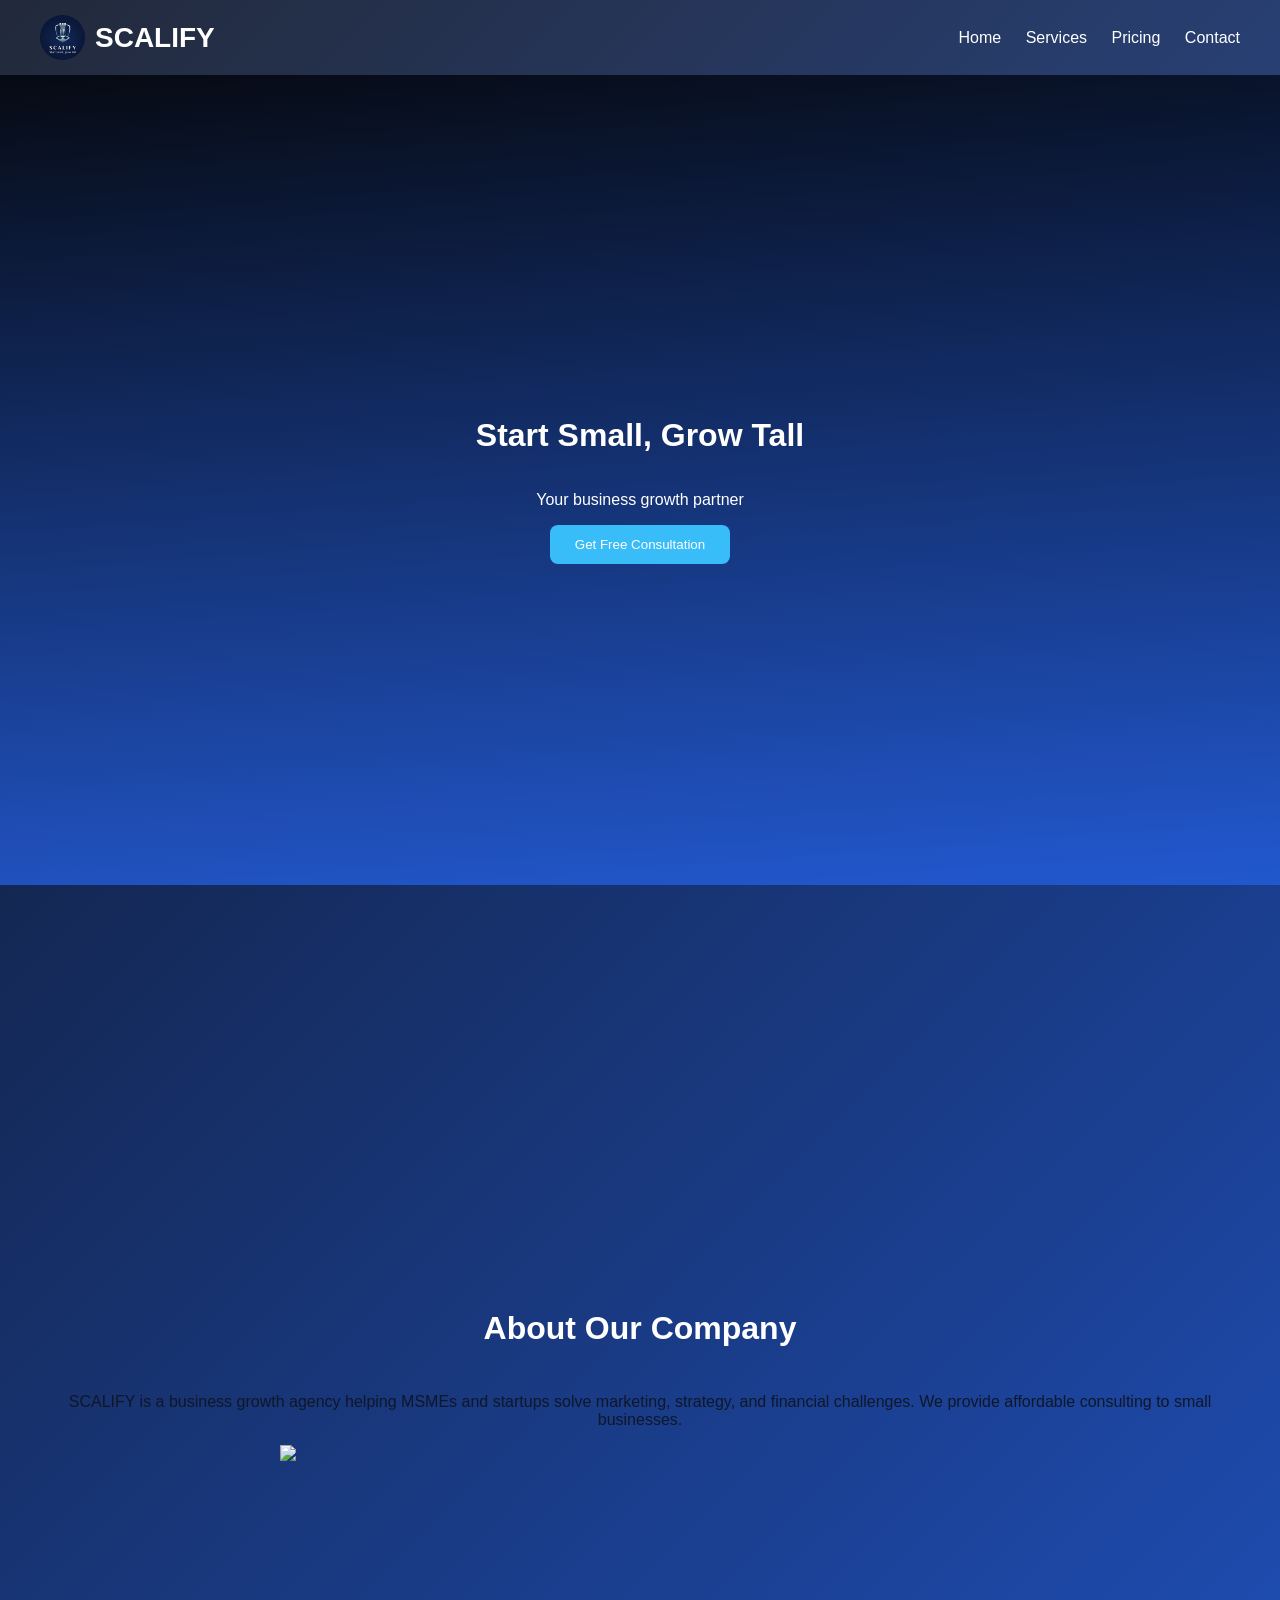
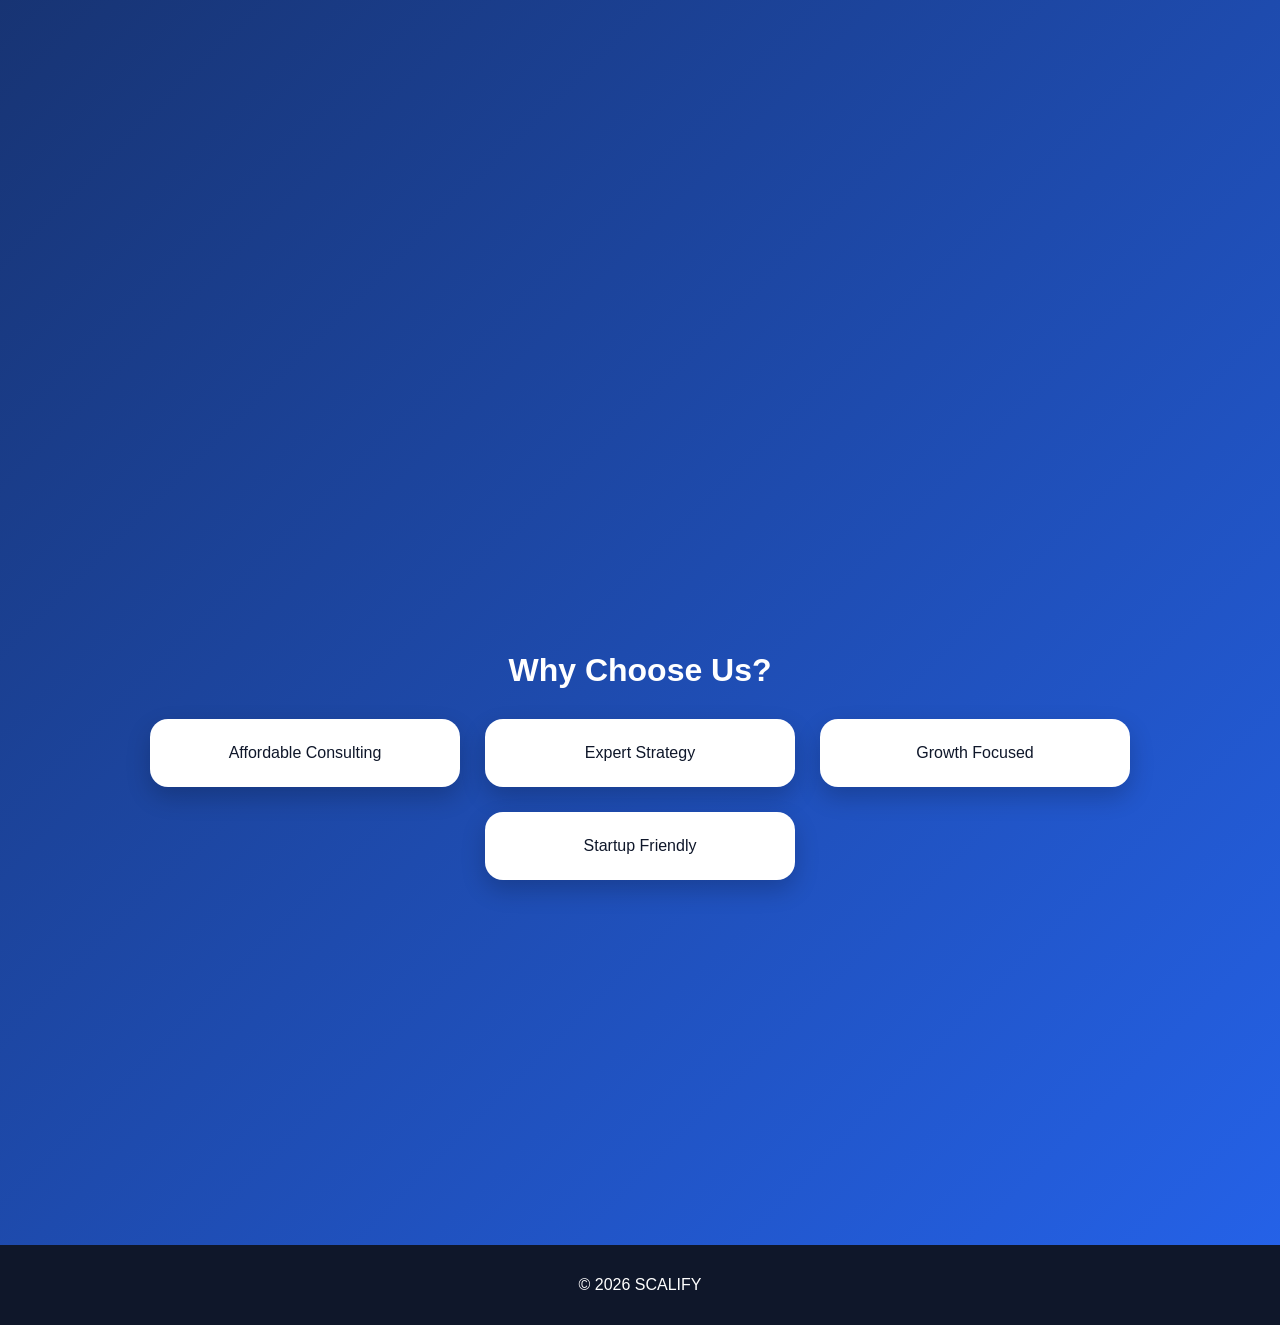
==== index.html @ 7c34bdfc "Add files via upload" ====
<!DOCTYPE html>
<html>

<head>
    <title>SCALIFY</title>
    <link rel="stylesheet" href="project.css">
    <meta name="viewport" content="width=device-width, initial-scale=1.0">
</head>

<body>

    <header>


        <div class="logo-box">
            <img src="logo.png" alt="Logo">
            <span>SCALIFY</span>
        </div>

        <nav>
            <a href="index.html">Home</a>
            <a href="services.html">Services</a>
            <a href="pricing.html">Pricing</a>
            <a href="contact.html">Contact</a>
        </nav>

    </header>

    <div class="hero">
        <h1>Start Small, Grow Tall</h1>
        <p>Your business growth partner</p>
        <button class="btn">Get Free Consultation</button>
    </div>

    <div class="section">
        <h1>About Our Company</h1>
        <p>

            SCALIFY is a business growth agency helping MSMEs and startups
            solve marketing, strategy, and financial challenges.
            We provide affordable consulting to small businesses.
        </p>

        <img src="https://images.unsplash.com/photo-1556761175-4b46a572b786" width="60%">
    </div>

    <div class="section">
        <h1>Why Choose Us?</h1>
        <div class="cards">
            <div class="card">Affordable Consulting</div>
            <div class="card">Expert Strategy</div>
            <div class="card">Growth Focused</div>
            <div class="card">Startup Friendly</div>
        </div>
    </div>

    <footer>
        <p>© 2026 SCALIFY</p>
    </footer>

</body>

</html>
---- project.css ----
body {
    margin: 0;
    font-family: Arial, sans-serif;
    background: #F8FAFC;
    color: #0F172A;
}

header {
    background: #0F172A;
    color: white;
    padding: 15px 40px;
    display: flex;
    justify-content: space-between;
}

nav a {
    color: white;
    margin-left: 20px;
    text-decoration: none;
}

.hero {
    height: 90vh;
    background: linear-gradient(rgba(0, 0, 0, 0.6), rgba(37, 99, 235, 0.7)),
        url('https://images.unsplash.com/photo-1521737604893-d14cc237f11d');
    background-size: cover;
    display: flex;
    justify-content: center;
    align-items: center;
    flex-direction: column;
    color: white;
    text-align: center;
}

.btn {
    padding: 12px 25px;
    background: #38BDF8;
    border: none;
    border-radius: 8px;
    color: white;
    cursor: pointer;
}

.section {
    padding: 60px;
    text-align: center;
}

.cards {
    display: flex;
    gap: 20px;
    flex-wrap: wrap;
    justify-content: center;
}

.card {
    background: white;
    padding: 20px;
    width: 250px;
    border-radius: 10px;
    box-shadow: 0 5px 10px rgba(0, 0, 0, 0.1);
}

footer {
    background: #0F172A;
    color: white;
    text-align: center;
    padding: 20px;
}

/* Full Page Theme */
body{
    margin:0;
    font-family:Arial, sans-serif;
    background:linear-gradient(135deg,#0F172A,#2563EB);
}

/* Header */
header{
    background:rgba(255,255,255,0.08);
    padding:15px 40px;
    display:flex;
    justify-content:space-between;
    align-items:center;
}

header h2{
    color:white;
}

nav a{
    color:white;
    margin-left:20px;
    text-decoration:none;
}

/* Center Contact Section */
.contact-section{
    height:100vh;
    display:flex;
    justify-content:center;
    align-items:center;
}

/* Contact Box */
.contact-box{
    background:white;
    width:420px;
    padding:40px;
    border-radius:18px;
    text-align:center;
    box-shadow:0 15px 35px rgba(0,0,0,0.25);
}

.contact-box h1{
    color:#0F172A;
    margin-bottom:10px;
}

.contact-box p{
    color:gray;
    margin-bottom:25px;
}

/* Vertical Inputs */
.contact-box input,
.contact-box textarea{
    width:100%;
    padding:14px;
    margin:10px 0;
    border:1px solid #ddd;
    border-radius:10px;
    font-size:15px;
    outline:none;
}

.contact-box input:focus,
.contact-box textarea:focus{
    border-color:#2563EB;
}

.contact-box textarea{
    height:120px;
    resize:none;
}

/* Button */
.contact-box button{
    width:100%;
    padding:14px;
    margin-top:10px;
    background:linear-gradient(135deg,#2563EB,#38BDF8);
    color:white;
    border:none;
    border-radius:10px;
    font-size:16px;
    cursor:pointer;
}

.contact-box button:hover{
    opacity:0.9;
}

/* Footer */
footer{
    text-align:center;
    color:white;
    padding:15px;
}

/* Theme Added Only */

body{
    margin:0;
    font-family:Arial, sans-serif;
    background:linear-gradient(135deg,#0F172A,#2563EB);
}

header{
    background:rgba(255,255,255,0.08);
    padding:15px 40px;
    display:flex;
    justify-content:space-between;
    align-items:center;
}

header h2{
    color:white;
}

nav a{
    color:white;
    text-decoration:none;
    margin-left:20px;
}

.section{
    min-height:100vh;
    display:flex;
    flex-direction:column;
    justify-content:center;
    align-items:center;
    padding:40px;
}

.section h1{
    color:white;
    margin-bottom:30px;
}

.cards{
    display:flex;
    gap:25px;
    flex-wrap:wrap;
    justify-content:center;
}

.card{
    background:white;
    width:280px;
    padding:20px;
    border-radius:18px;
    text-align:center;
    box-shadow:0 10px 25px rgba(0,0,0,0.20);
}

.card h3{
    color:#2563EB;
}

.card p{
    color:#555;
}

.card img{
    width:100%;
    border-radius:12px;
    margin-top:10px;
}

footer{
    text-align:center;
    color:white;
    padding:15px;
}

/* Same Theme Added */

body{
    margin:0;
    font-family:Arial, sans-serif;
    background:linear-gradient(135deg,#0F172A,#2563EB);
}

header{
    background:rgba(255,255,255,0.08);
    padding:15px 40px;
    display:flex;
    justify-content:space-between;
    align-items:center;
}

header h2{
    color:white;
}

nav a{
    color:white;
    text-decoration:none;
    margin-left:20px;
}

.section{
    min-height:100vh;
    display:flex;
    flex-direction:column;
    justify-content:center;
    align-items:center;
    padding:40px;
}

.section h1{
    color:white;
    margin-bottom:30px;
}

.cards{
    display:flex;
    gap:25px;
    flex-wrap:wrap;
    justify-content:center;
}

.card{
    background:white;
    width:260px;
    padding:25px;
    border-radius:18px;
    text-align:center;
    box-shadow:0 10px 25px rgba(0,0,0,0.20);
}

.card h2{
    color:#0F172A;
}

.card h3{
    color:#2563EB;
    font-size:28px;
    margin:15px 0;
}

.card p{
    color:#555;
}

footer{
    text-align:center;
    color:white;
    padding:15px;
}

.logo-box{
display:flex;
align-items:center;
gap:10px;
}

.logo-box img{
width:45px;
height:45px;
border-radius:50%;
object-fit:cover;
}

.logo-box span{
color:white;
font-size:28px;
font-weight:bold;
}

@media(max-width:768px){

header{
flex-direction:column;
text-align:center;
}

nav{
margin-top:10px;
}

nav a{
display:block;
margin:10px 0;
}

.hero h1{
font-size:32px;
}

.hero p{
font-size:18px;
padding:0 15px;
}

.section{
padding:30px 15px;
}

.cards{
flex-direction:column;
align-items:center;
}

.card{
width:90%;
}

img{
width:100%;
height:auto;
}

input, textarea{
width:90%;
padding:10px;
}

}
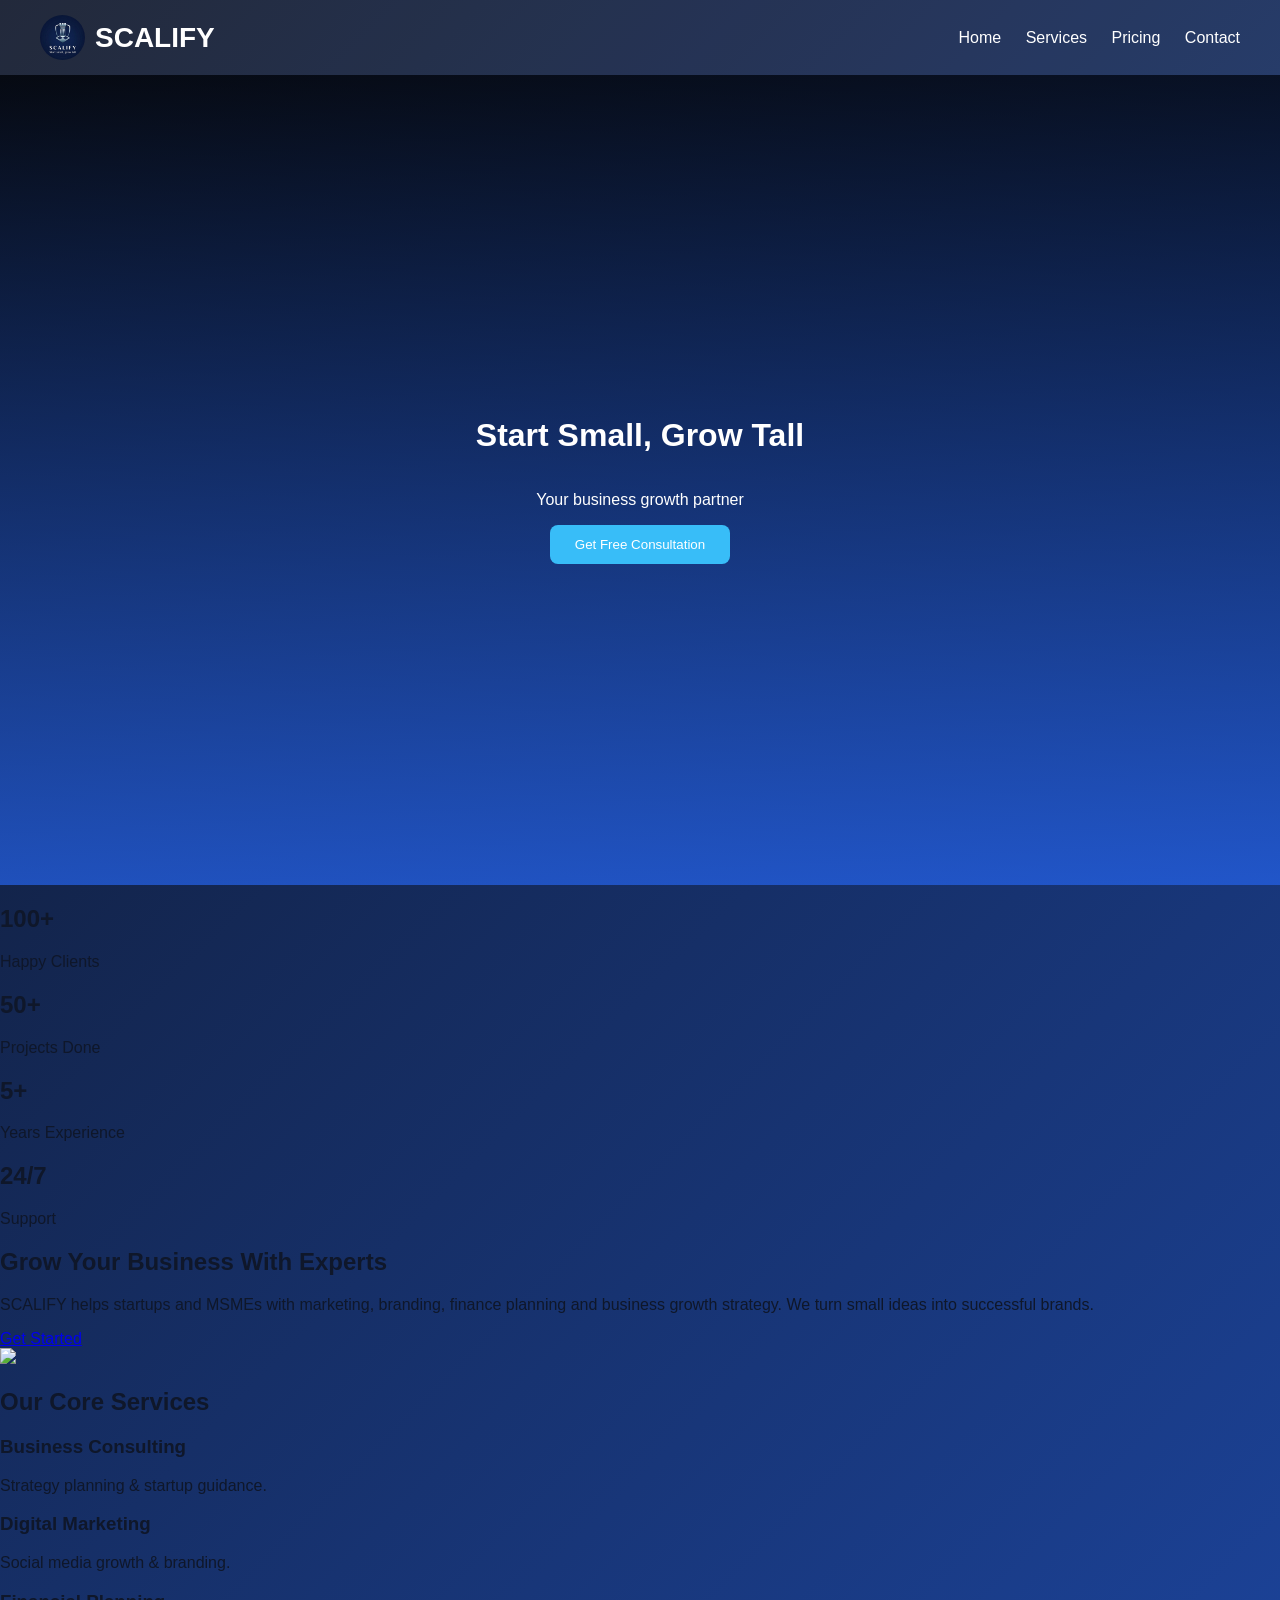
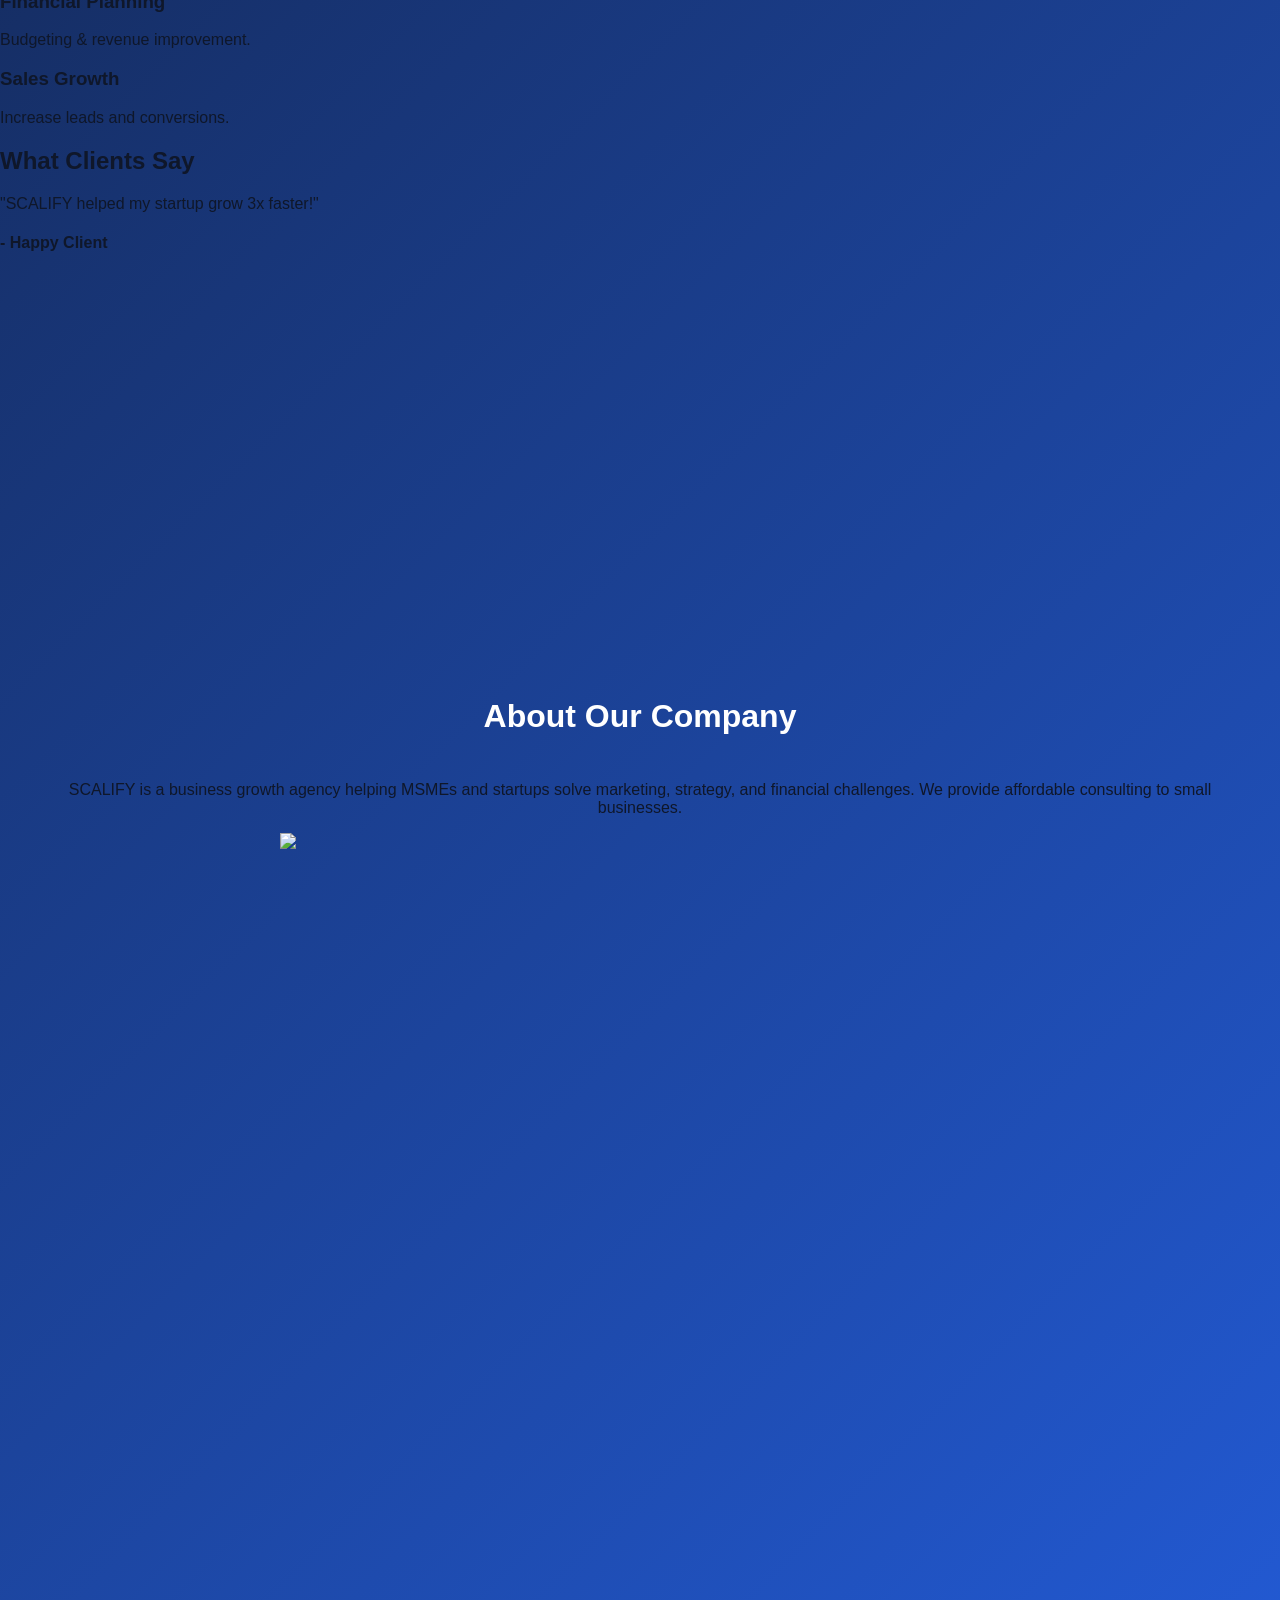
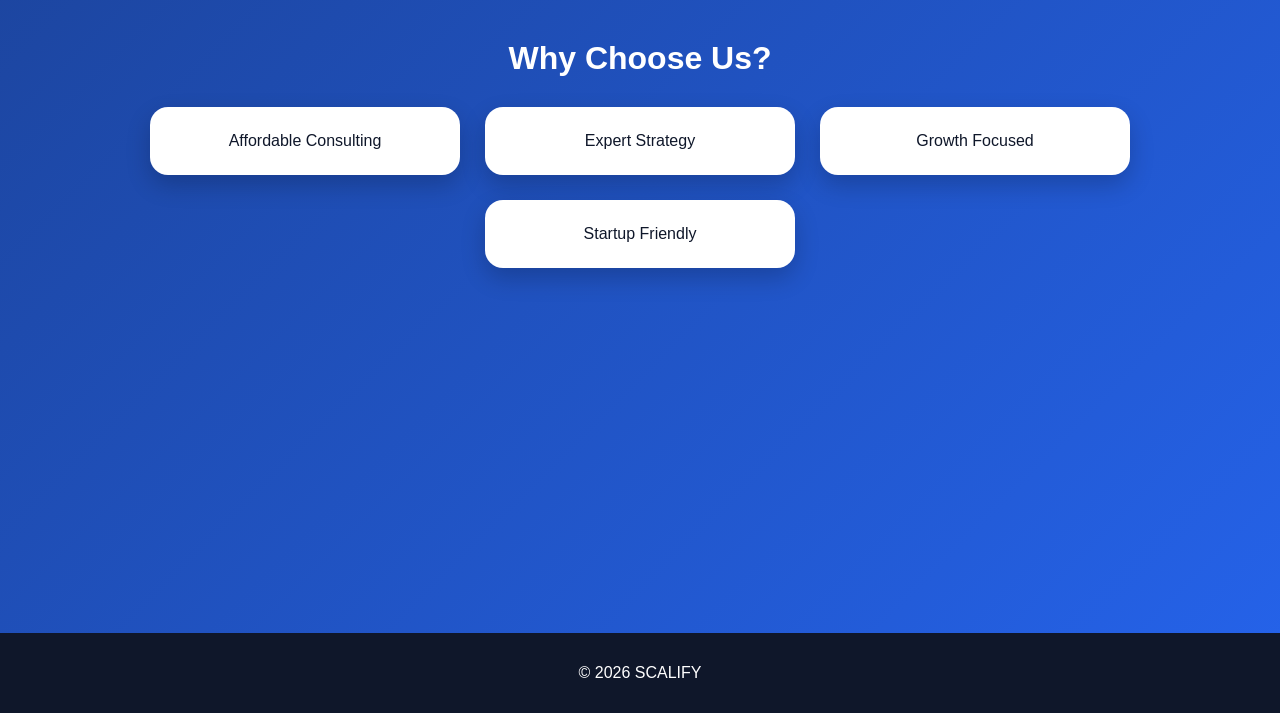
==== commit 1fdabd7a: "Update index.html" ====
--- a/index.html
+++ b/index.html
@@ -31,7 +31,94 @@
         <p>Your business growth partner</p>
         <button class="btn">Get Free Consultation</button>
     </div>
+<!-- HERO SECTION KE NICHE ADD KARO -->
 
+<section class="premium-home">
+
+<!-- STATS -->
+<div class="stats-box">
+
+<div class="stat-card">
+<h2>100+</h2>
+<p>Happy Clients</p>
+</div>
+
+<div class="stat-card">
+<h2>50+</h2>
+<p>Projects Done</p>
+</div>
+
+<div class="stat-card">
+<h2>5+</h2>
+<p>Years Experience</p>
+</div>
+
+<div class="stat-card">
+<h2>24/7</h2>
+<p>Support</p>
+</div>
+
+</div>
+
+
+<!-- ABOUT -->
+<div class="about-grid">
+
+<div class="about-text">
+<h1>Grow Your Business With Experts</h1>
+<p>
+SCALIFY helps startups and MSMEs with marketing,
+branding, finance planning and business growth strategy.
+We turn small ideas into successful brands.
+</p>
+
+<a href="contact.html" class="main-btn">Get Started</a>
+</div>
+
+<div class="about-img">
+<img src="https://images.unsplash.com/photo-1521737604893-d14cc237f11d">
+</div>
+
+</div>
+
+
+<!-- SERVICES -->
+<h1 class="section-title">Our Core Services</h1>
+
+<div class="service-grid">
+
+<div class="service-card">
+<h3>Business Consulting</h3>
+<p>Strategy planning & startup guidance.</p>
+</div>
+
+<div class="service-card">
+<h3>Digital Marketing</h3>
+<p>Social media growth & branding.</p>
+</div>
+
+<div class="service-card">
+<h3>Financial Planning</h3>
+<p>Budgeting & revenue improvement.</p>
+</div>
+
+<div class="service-card">
+<h3>Sales Growth</h3>
+<p>Increase leads and conversions.</p>
+</div>
+
+</div>
+
+
+<!-- TESTIMONIAL -->
+<h1 class="section-title">What Clients Say</h1>
+
+<div class="testimonial-box">
+<p>"SCALIFY helped my startup grow 3x faster!"</p>
+<h4>- Happy Client</h4>
+</div>
+
+</section>
     <div class="section">
         <h1>About Our Company</h1>
         <p>
@@ -60,4 +147,4 @@
 
 </body>
 
-</html>+</html>
--- a/project.css
+++ b/project.css
@@ -94,71 +94,72 @@
     text-decoration:none;
 }
 
-/* Center Contact Section */
-.contact-section{
-    height:100vh;
-    display:flex;
-    justify-content:center;
-    align-items:center;
-}
-
-/* Contact Box */
+/* Contact Page */
+
+.contact-container{
+max-width:1000px;
+margin:auto;
+padding:40px 20px;
+display:grid;
+grid-template-columns:1fr 1fr;
+gap:30px;
+}
+
 .contact-box{
-    background:white;
-    width:420px;
-    padding:40px;
-    border-radius:18px;
-    text-align:center;
-    box-shadow:0 15px 35px rgba(0,0,0,0.25);
-}
-
-.contact-box h1{
-    color:#0F172A;
-    margin-bottom:10px;
-}
-
-.contact-box p{
-    color:gray;
-    margin-bottom:25px;
-}
-
-/* Vertical Inputs */
+background:white;
+padding:30px;
+border-radius:15px;
+box-shadow:0 10px 20px rgba(0,0,0,0.08);
+}
+
+.contact-box h2{
+color:#0a1f44;
+margin-top:0;
+}
+
 .contact-box input,
 .contact-box textarea{
-    width:100%;
-    padding:14px;
-    margin:10px 0;
-    border:1px solid #ddd;
-    border-radius:10px;
-    font-size:15px;
-    outline:none;
-}
-
-.contact-box input:focus,
-.contact-box textarea:focus{
-    border-color:#2563EB;
+width:100%;
+padding:12px;
+margin:10px 0;
+border:1px solid #ccc;
+border-radius:8px;
+font-size:16px;
 }
 
 .contact-box textarea{
-    height:120px;
-    resize:none;
-}
-
-/* Button */
+height:130px;
+resize:none;
+}
+
 .contact-box button{
-    width:100%;
-    padding:14px;
-    margin-top:10px;
-    background:linear-gradient(135deg,#2563EB,#38BDF8);
-    color:white;
-    border:none;
-    border-radius:10px;
-    font-size:16px;
-    cursor:pointer;
+background:#2563eb;
+color:white;
+padding:12px;
+border:none;
+border-radius:8px;
+width:100%;
+cursor:pointer;
 }
 
 .contact-box button:hover{
-    opacity:0.9;
+background:#1747b8;
+}
+
+.whatsapp{
+display:inline-block;
+background:#25D366;
+color:white;
+padding:12px 20px;
+text-decoration:none;
+border-radius:8px;
+margin-top:15px;
+}
+
+@media(max-width:768px){
+.contact-container{
+grid-template-columns:1fr;
+}
 }
 
 /* Footer */
@@ -387,4 +388,4 @@
 padding:10px;
 }
 
-}+}
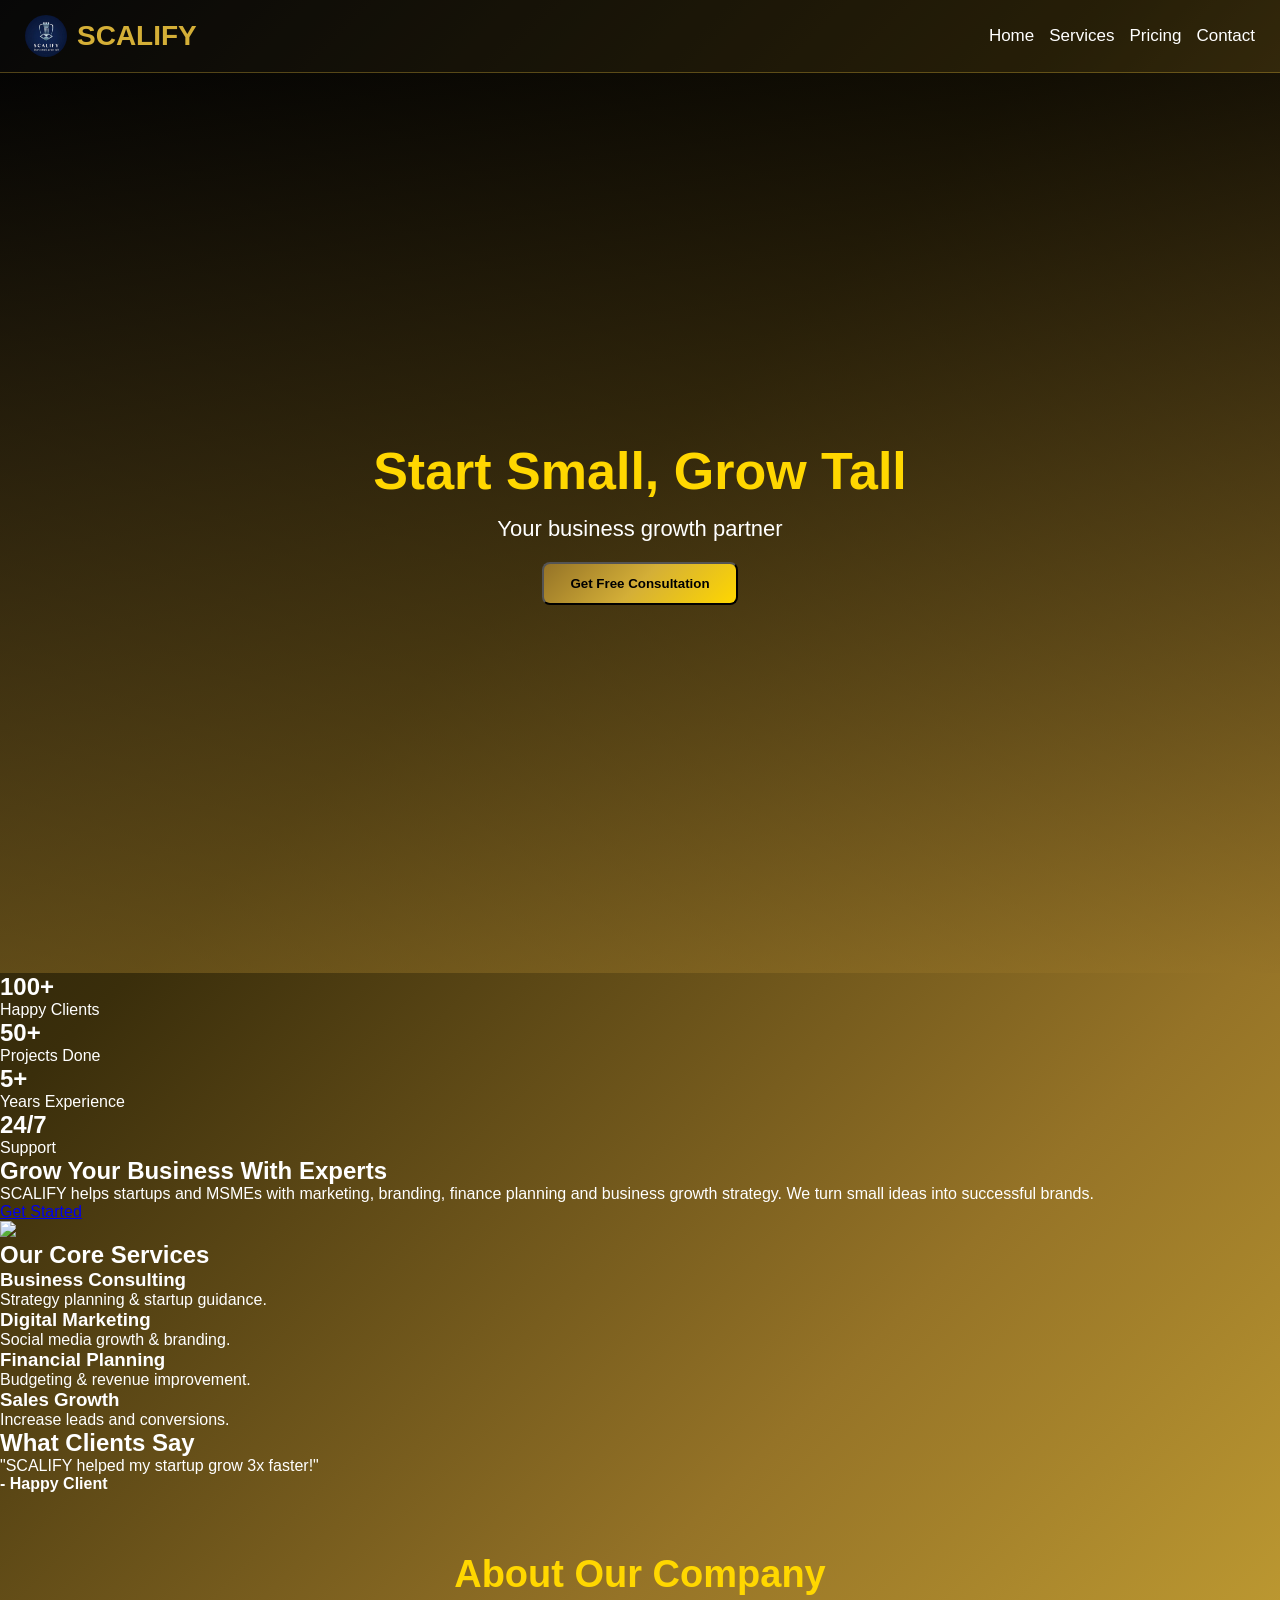
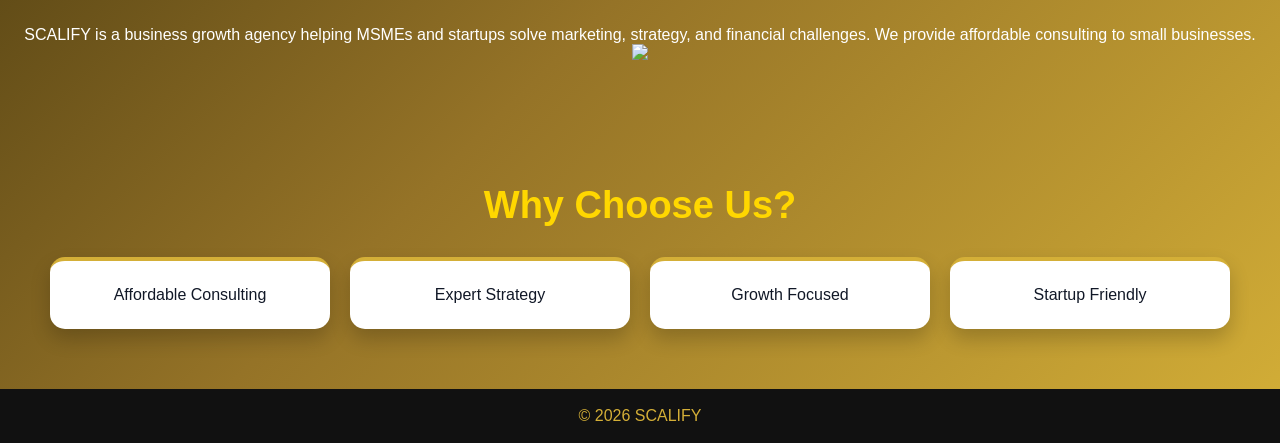
==== commit 5b22b8d0: "Update index.html" ====
--- a/index.html
+++ b/index.html
@@ -76,7 +76,7 @@
 </div>
 
 <div class="about-img">
-<img src="https://images.unsplash.com/photo-1521737604893-d14cc237f11d">
+<img src="https://images.unsplash.com/photo-1521737604893-d14cc237f11d" width="60%">
 </div>
 
 </div>
--- a/project.css
+++ b/project.css
@@ -1,391 +1,288 @@
-body {
-    margin: 0;
-    font-family: Arial, sans-serif;
-    background: #F8FAFC;
-    color: #0F172A;
-}
-
-header {
-    background: #0F172A;
-    color: white;
-    padding: 15px 40px;
-    display: flex;
-    justify-content: space-between;
-}
-
-nav a {
-    color: white;
-    margin-left: 20px;
-    text-decoration: none;
-}
-
-.hero {
-    height: 90vh;
-    background: linear-gradient(rgba(0, 0, 0, 0.6), rgba(37, 99, 235, 0.7)),
-        url('https://images.unsplash.com/photo-1521737604893-d14cc237f11d');
-    background-size: cover;
-    display: flex;
-    justify-content: center;
-    align-items: center;
-    flex-direction: column;
-    color: white;
-    text-align: center;
-}
-
-.btn {
-    padding: 12px 25px;
-    background: #38BDF8;
-    border: none;
-    border-radius: 8px;
-    color: white;
-    cursor: pointer;
-}
-
-.section {
-    padding: 60px;
-    text-align: center;
-}
-
-.cards {
-    display: flex;
-    gap: 20px;
-    flex-wrap: wrap;
-    justify-content: center;
-}
-
-.card {
-    background: white;
-    padding: 20px;
-    width: 250px;
-    border-radius: 10px;
-    box-shadow: 0 5px 10px rgba(0, 0, 0, 0.1);
-}
-
-footer {
-    background: #0F172A;
-    color: white;
-    text-align: center;
-    padding: 20px;
-}
-
-/* Full Page Theme */
-body{
-    margin:0;
-    font-family:Arial, sans-serif;
-    background:linear-gradient(135deg,#0F172A,#2563EB);
-}
-
-/* Header */
+/* ===== SCALIFY GOLD EDITION ===== */
+/* Mobile + Laptop Fit + Rolex Golden Theme */
+
+*{
+margin:0;
+padding:0;
+box-sizing:border-box;
+}
+
+html,body{
+width:100%;
+overflow-x:hidden;
+font-family:Arial,sans-serif;
+background:linear-gradient(135deg,#0B0B0B,#3A2E0B,#957327,#D4AF37);
+color:white;
+min-height:100%;
+}
+
+/* HEADER */
 header{
-    background:rgba(255,255,255,0.08);
-    padding:15px 40px;
-    display:flex;
-    justify-content:space-between;
-    align-items:center;
-}
-
-header h2{
-    color:white;
+display:flex;
+justify-content:space-between;
+align-items:center;
+padding:15px 25px;
+background:rgba(0,0,0,0.35);
+flex-wrap:wrap;
+border-bottom:1px solid rgba(212,175,55,0.35);
+}
+
+.logo-box{
+display:flex;
+align-items:center;
+gap:10px;
+}
+
+.logo-box img{
+width:42px;
+height:42px;
+border-radius:50%;
+}
+
+.logo-box span{
+font-size:28px;
+font-weight:bold;
+color:#D4AF37;
+}
+
+nav{
+display:flex;
+flex-wrap:wrap;
+gap:15px;
 }
 
 nav a{
-    color:white;
-    margin-left:20px;
-    text-decoration:none;
-}
-
-/* Contact Page */
-
+color:white;
+text-decoration:none;
+font-size:17px;
+transition:0.3s;
+}
+
+nav a:hover{
+color:#D4AF37;
+}
+
+/* HERO */
+.hero{
+min-height:100vh;
+display:flex;
+flex-direction:column;
+justify-content:center;
+align-items:center;
+text-align:center;
+padding:20px;
+background:
+linear-gradient(rgba(0,0,0,.70),rgba(149,115,39,.45)),
+url('https://images.unsplash.com/photo-1521737604893-d14cc237f11d');
+background-size:cover;
+background-position:center;
+background-repeat:no-repeat;
+}
+
+.hero h1{
+font-size:52px;
+margin-bottom:15px;
+color:#FFD700;
+}
+
+.hero p{
+font-size:22px;
+margin-bottom:20px;
+color:white;
+}
+
+.btn{
+background:linear-gradient(135deg,#957327,#D4AF37,#FFD700);
+padding:12px 26px;
+border-radius:8px;
+color:black;
+font-weight:bold;
+text-decoration:none;
+display:inline-block;
+}
+
+/* SECTION */
+.section{
+padding:60px 20px;
+text-align:center;
+}
+
+.section h1{
+font-size:38px;
+margin-bottom:30px;
+color:#FFD700;
+}
+
+/* CARDS */
+.cards{
+display:flex;
+justify-content:center;
+gap:20px;
+flex-wrap:wrap;
+}
+
+.card{
+background:white;
+color:#111827;
+padding:25px;
+width:280px;
+border-radius:15px;
+box-shadow:0 10px 20px rgba(0,0,0,.20);
+border-top:4px solid #D4AF37;
+}
+
+.card h2,
+.card h3{
+color:#957327;
+}
+
+.card img{
+width:100%;
+height:180px;
+object-fit:cover;
+border-radius:10px;
+margin-top:10px;
+}
+
+/* CONTACT */
 .contact-container{
-max-width:1000px;
-margin:auto;
-padding:40px 20px;
 display:grid;
 grid-template-columns:1fr 1fr;
-gap:30px;
+gap:20px;
+padding:30px;
 }
 
 .contact-box{
 background:white;
-padding:30px;
+color:#111827;
+padding:25px;
 border-radius:15px;
-box-shadow:0 10px 20px rgba(0,0,0,0.08);
-}
-
-.contact-box h2{
-color:#0a1f44;
-margin-top:0;
+border-top:4px solid #D4AF37;
 }
 
 .contact-box input,
 .contact-box textarea{
 width:100%;
+padding:10px;
+margin:8px 0;
+}
+
+/* FOOTER */
+footer{
+background:#111111;
+padding:18px;
+text-align:center;
+color:#D4AF37;
+}
+
+/* ===== TABLET ===== */
+@media(max-width:992px){
+
+.hero h1{
+font-size:42px;
+}
+
+.card{
+width:45%;
+}
+
+}
+
+/* ===== MOBILE ===== */
+@media(max-width:768px){
+
+header{
+flex-direction:column;
+justify-content:center;
+text-align:center;
+gap:10px;
 padding:12px;
-margin:10px 0;
-border:1px solid #ccc;
-border-radius:8px;
+}
+
+.logo-box span{
+font-size:22px;
+}
+
+nav{
+justify-content:center;
+gap:10px;
+width:100%;
+}
+
+nav a{
+font-size:15px;
+padding:4px;
+}
+
+/* HERO */
+.hero{
+min-height:420px;
+padding:60px 15px;
+}
+
+.hero h1{
+font-size:30px;
+line-height:1.3;
+}
+
+.hero p{
 font-size:16px;
 }
 
-.contact-box textarea{
-height:130px;
-resize:none;
-}
-
-.contact-box button{
-background:#2563eb;
-color:white;
-padding:12px;
-border:none;
-border-radius:8px;
-width:100%;
-cursor:pointer;
-}
-
-.contact-box button:hover{
-background:#1747b8;
-}
-
-.whatsapp{
-display:inline-block;
-background:#25D366;
-color:white;
-padding:12px 20px;
-text-decoration:none;
-border-radius:8px;
-margin-top:15px;
-}
-
-@media(max-width:768px){
+.btn{
+font-size:14px;
+padding:10px 18px;
+}
+
+/* SECTION */
+.section{
+padding:35px 15px;
+}
+
+.section h1{
+font-size:28px;
+}
+
+/* CARDS */
+.cards{
+flex-direction:column;
+align-items:center;
+}
+
+.card{
+width:95%;
+max-width:320px;
+}
+
+/* CONTACT */
 .contact-container{
 grid-template-columns:1fr;
-}
-}
-
-/* Footer */
-footer{
-    text-align:center;
-    color:white;
-    padding:15px;
-}
-
-/* Theme Added Only */
-
-body{
-    margin:0;
-    font-family:Arial, sans-serif;
-    background:linear-gradient(135deg,#0F172A,#2563EB);
-}
-
-header{
-    background:rgba(255,255,255,0.08);
-    padding:15px 40px;
-    display:flex;
-    justify-content:space-between;
-    align-items:center;
-}
-
-header h2{
-    color:white;
+padding:15px;
+}
+
+.contact-box{
+padding:18px;
+}
+
+}
+
+/* SMALL PHONE */
+@media(max-width:480px){
+
+.hero h1{
+font-size:26px;
+}
+
+.hero p{
+font-size:15px;
 }
 
 nav a{
-    color:white;
-    text-decoration:none;
-    margin-left:20px;
-}
-
-.section{
-    min-height:100vh;
-    display:flex;
-    flex-direction:column;
-    justify-content:center;
-    align-items:center;
-    padding:40px;
+font-size:14px;
 }
 
 .section h1{
-    color:white;
-    margin-bottom:30px;
-}
-
-.cards{
-    display:flex;
-    gap:25px;
-    flex-wrap:wrap;
-    justify-content:center;
-}
-
-.card{
-    background:white;
-    width:280px;
-    padding:20px;
-    border-radius:18px;
-    text-align:center;
-    box-shadow:0 10px 25px rgba(0,0,0,0.20);
-}
-
-.card h3{
-    color:#2563EB;
-}
-
-.card p{
-    color:#555;
-}
-
-.card img{
-    width:100%;
-    border-radius:12px;
-    margin-top:10px;
-}
-
-footer{
-    text-align:center;
-    color:white;
-    padding:15px;
-}
-
-/* Same Theme Added */
-
-body{
-    margin:0;
-    font-family:Arial, sans-serif;
-    background:linear-gradient(135deg,#0F172A,#2563EB);
-}
-
-header{
-    background:rgba(255,255,255,0.08);
-    padding:15px 40px;
-    display:flex;
-    justify-content:space-between;
-    align-items:center;
-}
-
-header h2{
-    color:white;
-}
-
-nav a{
-    color:white;
-    text-decoration:none;
-    margin-left:20px;
-}
-
-.section{
-    min-height:100vh;
-    display:flex;
-    flex-direction:column;
-    justify-content:center;
-    align-items:center;
-    padding:40px;
-}
-
-.section h1{
-    color:white;
-    margin-bottom:30px;
-}
-
-.cards{
-    display:flex;
-    gap:25px;
-    flex-wrap:wrap;
-    justify-content:center;
-}
-
-.card{
-    background:white;
-    width:260px;
-    padding:25px;
-    border-radius:18px;
-    text-align:center;
-    box-shadow:0 10px 25px rgba(0,0,0,0.20);
-}
-
-.card h2{
-    color:#0F172A;
-}
-
-.card h3{
-    color:#2563EB;
-    font-size:28px;
-    margin:15px 0;
-}
-
-.card p{
-    color:#555;
-}
-
-footer{
-    text-align:center;
-    color:white;
-    padding:15px;
-}
-
-.logo-box{
-display:flex;
-align-items:center;
-gap:10px;
-}
-
-.logo-box img{
-width:45px;
-height:45px;
-border-radius:50%;
-object-fit:cover;
-}
-
-.logo-box span{
-color:white;
-font-size:28px;
-font-weight:bold;
-}
-
-@media(max-width:768px){
-
-header{
-flex-direction:column;
-text-align:center;
-}
-
-nav{
-margin-top:10px;
-}
-
-nav a{
-display:block;
-margin:10px 0;
-}
-
-.hero h1{
-font-size:32px;
-}
-
-.hero p{
-font-size:18px;
-padding:0 15px;
-}
-
-.section{
-padding:30px 15px;
-}
-
-.cards{
-flex-direction:column;
-align-items:center;
-}
-
-.card{
-width:90%;
-}
-
-img{
-width:100%;
-height:auto;
-}
-
-input, textarea{
-width:90%;
-padding:10px;
-}
-
-}
+font-size:24px;
+}
+
+}
